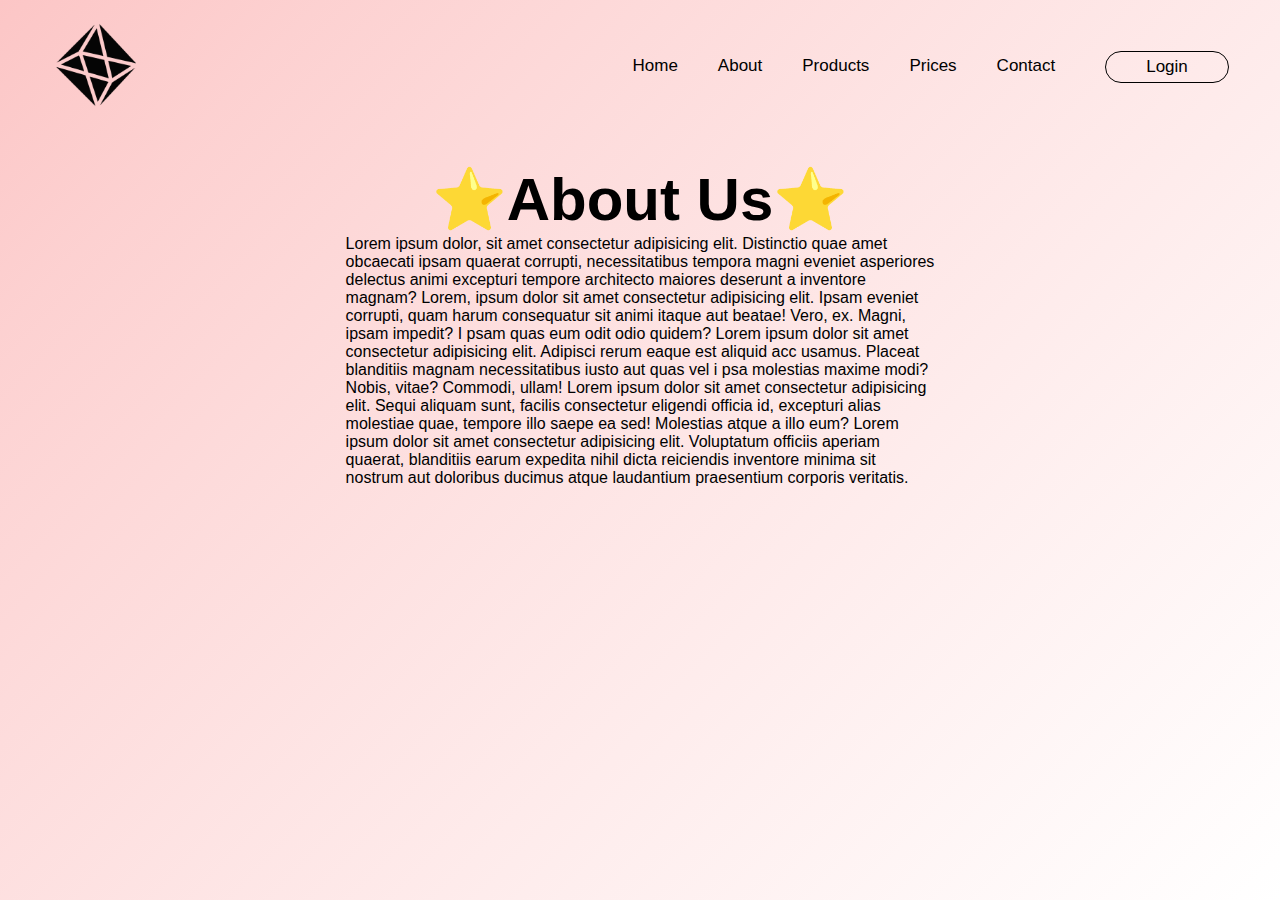
==== about.html @ 92e3112c "commits of the first steps in the section about" ====
<!DOCTYPE html>
<html lang="pt-br">

<head>

    <meta charset="UTF-8">
    <meta name="viewport" content="width=device-width, initial-scale= 1.0">
    <meta http-equiv="X-UA-Compatible" content="IE-edge">

    <!--Link CSS-->
    <link rel="stylesheet" href="assets/style.css">
    <link rel="stylesheet" href="assets/about.css">

</head>

<body>

    <div class="container">

        <nav>

            <div class="logo">

                <a href="index.html">
                    <img src="assets/img/logo.png" width="100%">
                </a>

            </div>

            <ul>
                <li>
                    <a href="index.html">Home</a>
                </li>

                <li>
                    <a href="about.html">About</a>
                </li>

                <li>
                    <a href="#">Products</a>
                </li>

                <li>
                    <a href="#">Prices</a>
                </li>


                <li>
                    <a href="#">Contact</a>
                </li>


                <li class="lg">
                    <a href="#">Login</a>
                </li>

            </ul>

            <div class="menu-icon">
                <img src="assets/img/menu.png">
            </div>



        </nav>

        <main>

            <div class="about-container">

                <div class="text-about">
                    <span class="about-title">
                        <h1>About Us</h1>
                    </span>

                    <p>Lorem ipsum dolor, sit amet consectetur adipisicing elit. Distinctio quae amet obcaecati
                        ipsam quaerat corrupti, necessitatibus tempora magni eveniet asperiores delectus animi excepturi
                        tempore
                        architecto maiores deserunt a inventore magnam?
                        Lorem, ipsum dolor sit amet consectetur adipisicing elit. Ipsam eveniet
                        corrupti, quam harum consequatur sit animi itaque aut beatae! Vero, ex. Magni, ipsam impedit? I
                        psam quas eum odit odio quidem?
                        Lorem ipsum dolor sit amet consectetur adipisicing elit. Adipisci rerum eaque est aliquid acc
                        usamus. Placeat blanditiis magnam necessitatibus iusto aut quas vel i
                        psa molestias maxime modi? Nobis,
                        vitae? Commodi, ullam!
                        Lorem ipsum dolor sit amet consectetur adipisicing elit. Sequi aliquam sunt, facilis consectetur
                        eligendi officia id, excepturi alias molestiae quae, tempore illo saepe ea sed! Molestias atque
                        a illo eum?
                        Lorem ipsum dolor sit amet consectetur adipisicing elit. Voluptatum officiis aperiam quaerat,
                        blanditiis earum expedita nihil dicta reiciendis inventore minima sit nostrum aut doloribus
                        ducimus atque laudantium praesentium corporis veritatis.</p>
                </div>

            </div>


        </main>
    </div>

</body>
<script src="assets/script/main.js"></script>

</html>
---- assets/style.css ----
*{
    margin: 0;
    padding:0;
    box-sizing:border-box;
    text-decoration:none;
    list-style:none;
    font-family: Arial, Helvetica, sans-serif;
}
body{
    min-height:100vh;
    background-image: linear-gradient(134deg, #fcc6c6, 45%, white)
    
}

.container{
        max-width:1300px;
        margin: 0 auto;
        padding: 0 4%;
       
}
nav{
    padding-top:20px;
    display:flex;
    align-items:center;
    justify-content:space-between;
}
nav .logo{
    width:90px;
    
}
nav ul{
    display:flex;
    align-items:center;
}
nav .menu-icon{
    display:none;
    cursor:pointer;
}
nav ul li{
    padding:20px;
}
nav ul li:not(.lg)::after{
    display:block;
    content: '';
    width:0;
    background-color: black;
    transition: .5s;
    height:3px;
}
nav ul li:hover::after{
    width:100%;
}
nav ul li.lg{
    border:1px solid black;
    border-radius:30px;
    padding: 5px 40px;
    margin-left:30px;
}
nav ul li a{
    color: black;
    font-size:17px;
}
main{
    display:flex;
    align-items:center;
    margin-top:30px;
}
main .main-text{
    width:50%;
}
main .main-text h1{
    font-size: 4rem;
}
main .main-text h1 strong{
    display:block;
    font-weight:normal;

}
main .main-text h1 b{
    background-color:black;
    color:white;
    padding: 0 5px;
    font-size:5rem;
}
main .main-text p{
    color:black;
    margin: 10px 0 40px;
    width:90%;
}

main .main-text button{
    background-color:black;
    color:white;
    border-radius:30px;
    padding:10px 50px;
    outline: none;
    border: none;
    cursor:pointer;
    font-size:17px;
    border: 1px solid transparent;
    transition: all .5s;
}
main .main-text button:hover{
    transform: scale(1.1)
}

main .main-img{
    width:50%;
}
main .main-img img{
    width:100%;
}

@media (max-width: 850px){
    nav .menu-icon{
        display:block;
    }
    nav ul{
        position:fixed;
        top:0;
        left:0;
        background-color: rgba(0, 0, 0, 0.863);
        flex-direction:column;
        justify-content:center;
        height:100%;
        width:60%;
        transform:translateX(-100%);
        transition: .6s;
    }

    nav ul.active{
        transform: translateX(0%);
    }

    nav ul li.lg{
        border: 1px solid white;
        margin-left:0;
    }

    nav ul li:not(.lg)::after{
        background-color:white;
    }

    nav ul li a{
        color:white;
        font-size:24px;
    }

    main{
        flex-direction:column;
        padding:20px;
    }
    main .main-text{
        width:100%;
        text-align:center;
    }

    main .main-img{
        margin-top:70px;
        width:100%;
    }

    main .main-text button:hover{
        transform: scale(1.3)
    }
}

@media (max-width:400px){
    main .main-text h1 b{
        font-size:3.5rem;
    }
    main .main-text h1 strong{
        font-size:2rem;
    }
}
---- assets/about.css ----
.about-container{
    width:50%;
    height:auto;
    position:relative;
    left:50%;
    top:50%;
    transform:translate(-50%, 0%);
}
.about-title{
    text-align: center;
    font-size:30px;
    display:block;
    width:100%;
    height:50%;
    margin: 0 auto;
}
.about-title h1::before, .about-title h1::after{
    content:"\2B50"
}
.text-about{
    width:100%;
    margin-top:20px;
}
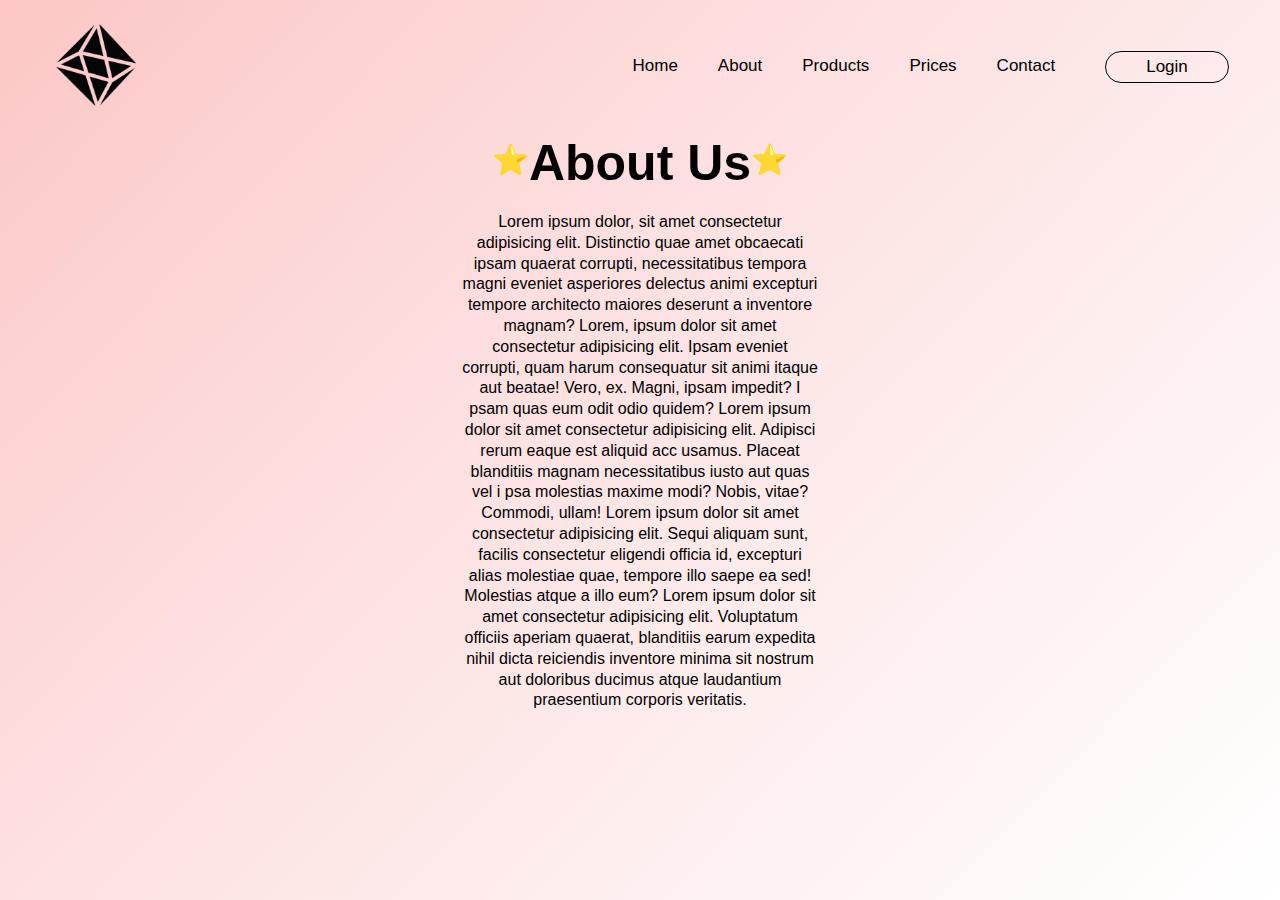
==== commit 90121566: "changes in the section about" ====
--- a/about.html
+++ b/about.html
@@ -94,6 +94,8 @@
 
             </div>
 
+            
+
 
         </main>
     </div>
--- a/assets/style.css
+++ b/assets/style.css
@@ -55,6 +55,7 @@
     border-radius:30px;
     padding: 5px 40px;
     margin-left:30px;
+    cursor:pointer;
 }
 nav ul li a{
     color: black;
--- a/assets/about.css
+++ b/assets/about.css
@@ -1,23 +1,39 @@
 .about-container{
     width:50%;
-    height:auto;
+    height:100%;
     position:relative;
     left:50%;
-    top:50%;
+    top:-50px;
     transform:translate(-50%, 0%);
 }
 .about-title{
     text-align: center;
-    font-size:30px;
+    font-size:25px;
     display:block;
     width:100%;
     height:50%;
     margin: 0 auto;
 }
 .about-title h1::before, .about-title h1::after{
-    content:"\2B50"
+    content:"\2B50";
+    font-size:30px;
+    position:relative;
+    top:-10px;
+   
 }
 .text-about{
+    display:flex;
+    justify-content:center;
+    align-items:center;
+    flex-direction:column;
+    padding:40px;
     width:100%;
+    height:100%;
+}
+.about-container .text-about p{
+    max-width:70%;
     margin-top:20px;
+    text-align:center;
+    line-height:1.3em;
+    height:50%;
 }
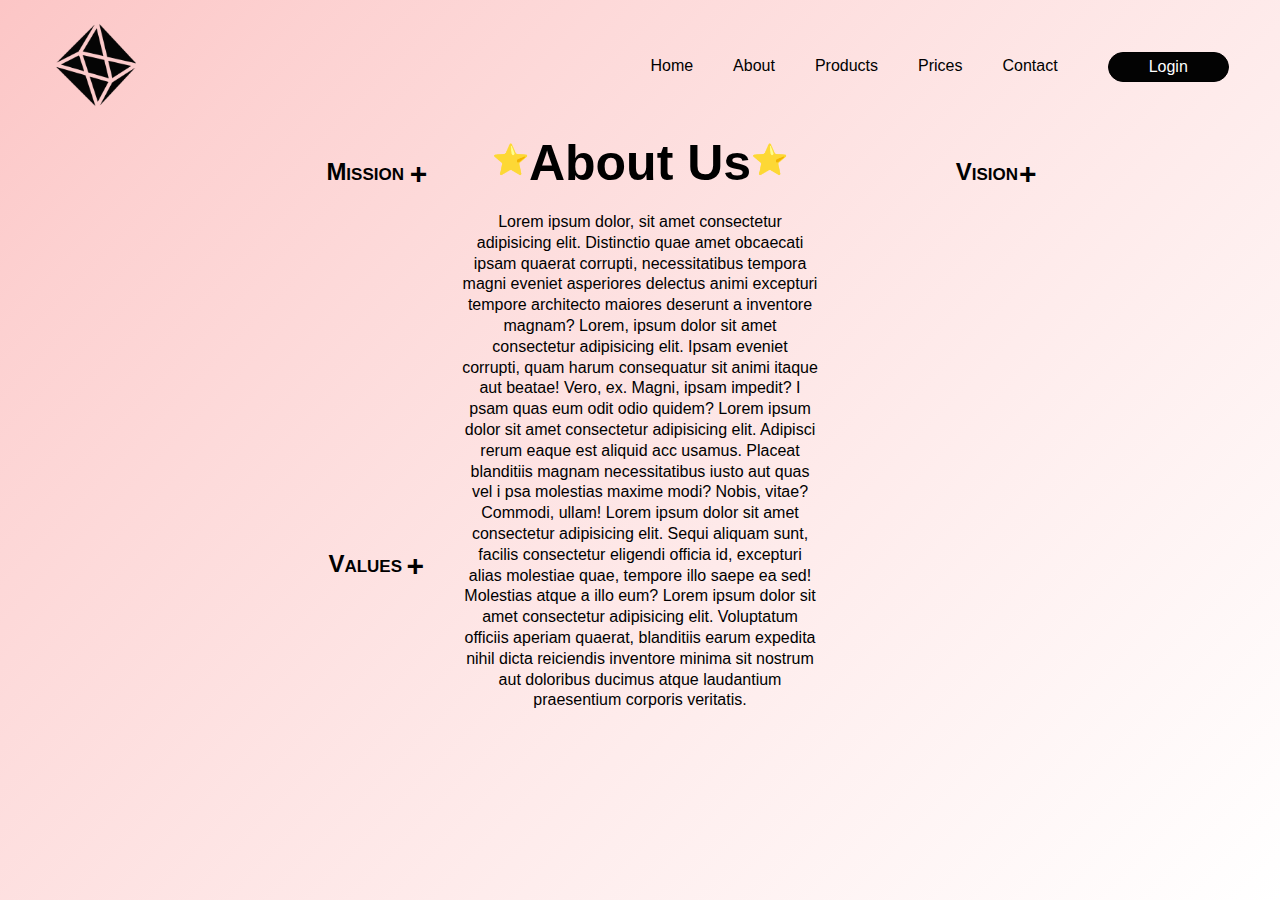
==== commit c0770297: "alteração about us" ====
--- a/about.html
+++ b/about.html
@@ -56,10 +56,13 @@
 
             </ul>
 
-            <div class="menu-icon">
-                <img src="assets/img/menu.png">
+            <div class="menuHamburguer">
+                <span></span>
+                <span></span>
+                <span></span>
             </div>
 
+            
 
 
         </nav>
@@ -94,6 +97,71 @@
 
             </div>
 
+            <div class="triggers__container">
+
+                <div class="mission__container">
+
+                        <input type="checkbox" class="mission__input" id="mission">
+
+                        <div class="mission__wrapper">
+
+                            <label for="mission">
+                                <h2 class="mission__title">Mission</h2>
+                            </label>
+
+                            <p class="mission__content">
+                                Lorem ipsum dolor, sit amet consectetur adipisicing elit. Distinctio quae amet obcaecati
+                                ipsam quaerat corrupti, necessitatibus tempora magni eveniet asperiores delectus animi excepturi
+                                tempore
+                                architecto maiores deserunt a inventore magnam?
+                            </p>
+
+                        </div>
+
+                </div>
+
+                <div class="vision__container">
+
+                    <input type="checkbox" class="vision__input" id="vision">
+
+                    <div class="vision__wrapper">
+
+                        <label for="vision">
+                        <h2 class="vision__title">Vision</h2>
+                        </label>
+
+                        <p class="vision__content">
+                        Lorem ipsum dolor, sit amet consectetur adipisicing elit. Distinctio quae amet obcaecati
+                        ipsam quaerat corrupti, necessitatibus tempora magni eveniet asperiores delectus animi excepturi
+                        tempore
+                        architecto maiores deserunt a inventore magnam?
+                        </p>
+                    </div>
+
+                </div>
+
+                <div class="value__container">
+                    
+                    <input type="checkbox" class="value__input" id="value">
+
+                    <div class="value__wrapper">
+                        
+                        <label for="value">
+                            <h2 class="value__title">Values</h2>
+                        </label>
+                        
+                        <ul class="value__content">
+                            <li>Innovation</li>
+                            <li>Responsibility</li>
+                            <li>Collaboration</li>
+                            <li>Quality</li>
+                        </ul>
+                    </div>
+
+                </div>
+
+            </div>
+
             
 
 
--- a/assets/style.css
+++ b/assets/style.css
@@ -3,7 +3,7 @@
     padding:0;
     box-sizing:border-box;
     text-decoration:none;
-    list-style:none;
+    
     font-family: Arial, Helvetica, sans-serif;
 }
 body{
@@ -28,9 +28,11 @@
     width:90px;
     
 }
+
 nav ul{
     display:flex;
     align-items:center;
+    list-style-type:none;
 }
 nav .menu-icon{
     display:none;
@@ -47,6 +49,10 @@
     transition: .5s;
     height:3px;
 }
+nav ul li a{
+    color:black;
+}
+
 nav ul li:hover::after{
     width:100%;
 }
@@ -56,11 +62,20 @@
     padding: 5px 40px;
     margin-left:30px;
     cursor:pointer;
-}
-nav ul li a{
-    color: black;
-    font-size:17px;
-}
+    background: rgb(3, 3, 3);
+    transition: all .5s
+}
+nav ul li.lg a{
+    color: white;
+}
+nav ul li.lg:hover{
+    box-shadow: 5px 10px #888888;
+    padding: 10px 50px;
+}
+nav .menuHamburguer{
+    display:none;
+}
+
 main{
     display:flex;
     align-items:center;
@@ -110,6 +125,7 @@
 }
 main .main-img img{
     width:100%;
+    
 }
 
 @media (max-width: 850px){
@@ -125,6 +141,7 @@
         justify-content:center;
         height:100%;
         width:60%;
+        z-index: 10;
         transform:translateX(-100%);
         transition: .6s;
     }
@@ -164,7 +181,53 @@
     main .main-text button:hover{
         transform: scale(1.3)
     }
-}
+    nav .menuHamburguer{
+        cursor: pointer;
+        display:block;
+    }
+    nav .menuHamburguer span{
+        display: block;
+        margin-bottom: 10px;
+        height: 2px;
+        width: 28px;
+        background: white;
+        
+    }
+    nav .menuHamburguer.active span:nth-child(1){
+        transition-delay: 0.8;
+        transform: 45deg;
+    }
+    
+    nav .menuHamburguer.active span:nth-child(2){
+        width: 0;
+    }
+    }
+    nav .menuHamburguer span{
+        display: block;
+        margin-bottom: 10px;
+        height: 2px;
+        width: 28px;
+        background: black;
+        transition: .9s;
+    }
+    nav .menuHamburguer.menuHamburguer.active{
+        transition: 1s;
+        transform: rotate(45deg);
+    }
+    nav .menuHamburguer.active span:nth-child(2){
+        transition: .2s;
+        width: 0;
+    }
+    nav .menuHamburguer.active span:nth-child(1),
+    nav .menuHamburguer.active span:nth-child(3){
+        transition: .4s;
+    }
+    nav .menuHamburguer.active span:nth-child(1){
+        transform: translateY(15px) rotate(180deg);
+    }
+    nav .menuHamburguer.active span:nth-child(3){
+        transform: translateY(-9px) rotate(90deg);
+    }
 
 @media (max-width:400px){
     main .main-text h1 b{
--- a/assets/about.css
+++ b/assets/about.css
@@ -1,3 +1,7 @@
+body{
+    overflow-y: hidden;
+    height:100%;
+}
 .about-container{
     width:50%;
     height:100%;
@@ -5,6 +9,7 @@
     left:50%;
     top:-50px;
     transform:translate(-50%, 0%);
+    
 }
 .about-title{
     text-align: center;
@@ -37,3 +42,220 @@
     line-height:1.3em;
     height:50%;
 }
+.triggers__container{
+    left:100px;
+    top:114px;
+    position:absolute;
+    width:90%;
+    height:80%;
+    
+    z-index:0;
+}
+
+
+.mission__container{
+    position:relative;
+    left:10%;
+    top:5%;
+    max-width:300px;
+    width:100%;
+    height:auto;
+    z-index:2;
+}
+.vision__container{
+    position:absolute;
+    right:10%;
+    top:5%;
+    max-width:300px;
+    width:100%;
+    height:auto;
+    z-index:2;
+}
+.value__container{
+    position:absolute;
+    left:10%;
+    top:60%;
+    max-width:300px;
+    width:100%;
+    height:auto;
+    z-index:2;
+}
+
+.mission__container .mission__wrapper,
+.vision__container .vision__wrapper,
+.value__container .value__wrapprer{
+    width:100%;
+    display:flex;
+    flex-direction:column;
+    justify-content:center;
+    align-items:center;
+    z-index:3;
+    min-height:260px;
+    height:100%;
+    
+}
+.mission__container .mission__input, 
+.vision__container .vision__input,
+.value__container .value__input{
+    display:none;
+}
+
+.mission__wrapper .mission__title,
+.vision__wrapper .vision__title,
+.value__wrapper .value__title{
+    text-align:center;
+    font-variant:small-caps;
+    position:absolute;
+    top:3%;
+    left:50%;
+    transform:translateX(-50%);
+    transition: 0.5s;
+}
+.mission__title:hover, .vision__title:hover, .value__title:hover{
+    color: #ffffff;
+}
+.mission__wrapper .mission__title::after,
+.vision__wrapper .vision__title::after,
+.value__wrapper .value__title::after{
+    position:absolute;
+    right:-30%;
+    top:-4%;
+    content:'+';
+    float:right;
+    font-size:30px;
+    animation: spinning 7s infinite linear;
+    
+}
+.mission__wrapper .mission__content,
+.vision__wrapper .vision__content,
+.value__wrapper .value__content{
+    max-width:70%;
+    margin-top:20px;
+    text-align:center;
+    line-height:1.3em;
+    height:50%;
+    opacity:0;
+    user-select:none;
+}
+.value__wrapper .value__content {
+    list-style-type: disc;
+    margin: 40px 110px 0px 110px;
+}
+.value__wrapper .value__content li{
+    margin-right:90px;
+}
+
+.mission__wrapper > label,
+.vision__wrapper > label,
+.value__wrapper > label{
+    user-select:none;
+    cursor:pointer;
+    width:100%;
+}
+
+.mission__input:checked + .mission__wrapper .mission__content,
+.vision__input:checked + .vision__wrapper .vision__content,
+.value__input:checked + .value__wrapper .value__content{
+    animation: opacity 2s ease;
+    animation-fill-mode: forwards; 
+}
+
+.mission__input:checked + .mission__wrapper .mission__title::after,
+.vision__input:checked + .vision__wrapper .vision__title::after,
+.value__input:checked + .value__wrapper .value__title::after{
+    animation: spinning 7s infinite linear reverse;
+}
+
+
+
+@media (max-width:1276px){
+    body{
+        overflow-y:scroll;
+        min-height:100vh;
+    }
+
+    main{
+        display:flex;
+        align-content:center;
+        flex-direction:column;
+        
+    }
+    .about-container{
+        width:100%;
+        height:100%;
+        position:relative;
+       
+    }
+    .text-container{
+        width:100%;
+    }
+    
+    .triggers__container{
+        width:40%;
+        min-height:100vh;
+        
+        position:relative;
+        display:flex;
+        flex-direction:column;
+        align-items:center;
+        top:0;
+    }
+    .mission__container{
+        position:relative;
+        max-width:300px;
+        width:100%;
+        top:0;
+        left:0;
+        right:0;
+       
+    }
+    .vision__container{
+        position:relative;
+        max-width:300px;
+        width:100%;
+        top:0;
+        left:0;
+        right:0;
+        
+    }
+    .value__container{
+        position:relative;
+        max-width:300px;
+        width:100%;
+        top:0;
+        left:0;
+        right:0;
+        
+    }
+}
+
+
+@keyframes spinning {
+
+    0%{
+        transform: rotate(0deg);
+    }
+    50%{
+        transform: rotate(180deg);
+    }
+    100% {
+        transform: rotate(360deg);
+    }
+    50%{
+        transform: rotate(180deg);
+    }
+    0%{
+        transform: rotate(0deg);
+    }
+
+}
+
+@keyframes opacity{
+    0%{
+        opacity: 0
+    }
+    100%{
+        opacity:1
+    }
+}
+
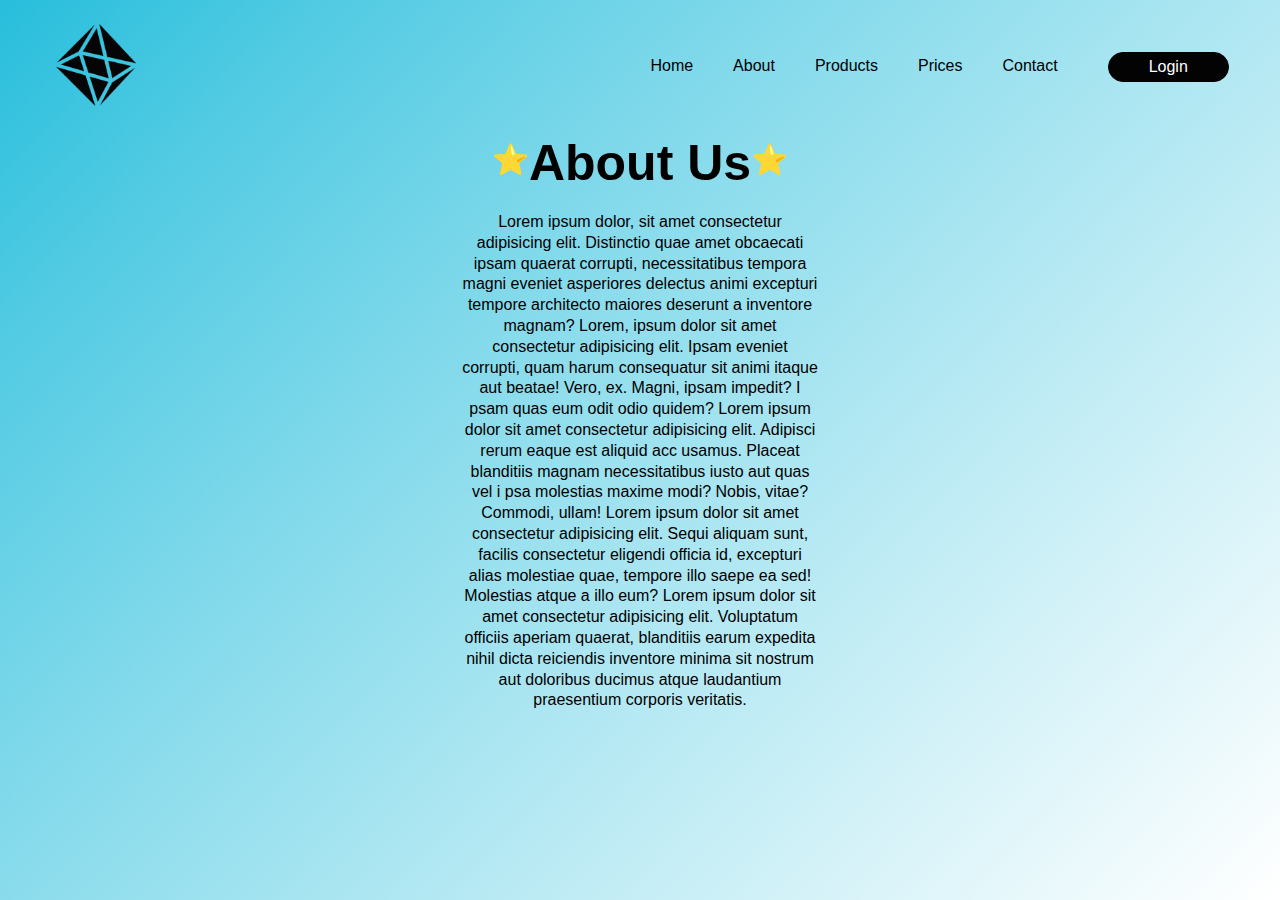
==== commit 5dc7d80d: "trying to add the specialist section, it still needs to fix bugs." ====
--- a/about.html
+++ b/about.html
@@ -37,7 +37,7 @@
                 </li>
 
                 <li>
-                    <a href="#">Products</a>
+                    <a href="products.html">Products</a>
                 </li>
 
                 <li>
@@ -73,7 +73,7 @@
 
                 <div class="text-about">
                     <span class="about-title">
-                        <h1>About Us</h1>
+                        <h1 class="selector">About Us</h1>
                     </span>
 
                     <p>Lorem ipsum dolor, sit amet consectetur adipisicing elit. Distinctio quae amet obcaecati
--- a/assets/style.css
+++ b/assets/style.css
@@ -8,7 +8,7 @@
 }
 body{
     min-height:100vh;
-    background-image: linear-gradient(134deg, #fcc6c6, 45%, white)
+    background-image: linear-gradient(134deg, rgb(39,190,220), 45%, white)
     
 }
 
@@ -125,7 +125,6 @@
 }
 main .main-img img{
     width:100%;
-    
 }
 
 @media (max-width: 850px){
@@ -210,7 +209,7 @@
         background: black;
         transition: .9s;
     }
-    nav .menuHamburguer.menuHamburguer.active{
+    nav .menuHamburguer.active{
         transition: 1s;
         transform: rotate(45deg);
     }
@@ -236,4 +235,5 @@
     main .main-text h1 strong{
         font-size:2rem;
     }
-}+}
+
--- a/assets/about.css
+++ b/assets/about.css
@@ -9,7 +9,7 @@
     left:50%;
     top:-50px;
     transform:translate(-50%, 0%);
-    
+    z-index:1000;
 }
 .about-title{
     text-align: center;
@@ -18,6 +18,7 @@
     width:100%;
     height:50%;
     margin: 0 auto;
+    cursor:pointer;
 }
 .about-title h1::before, .about-title h1::after{
     content:"\2B50";
@@ -48,8 +49,14 @@
     position:absolute;
     width:90%;
     height:80%;
-    
     z-index:0;
+    transform:translateX(-50%);
+    transition: 3s;
+    opacity:0;
+}
+.triggers__container.ativo{
+    transform:translateX(0);
+    opacity:1;
 }
 
 
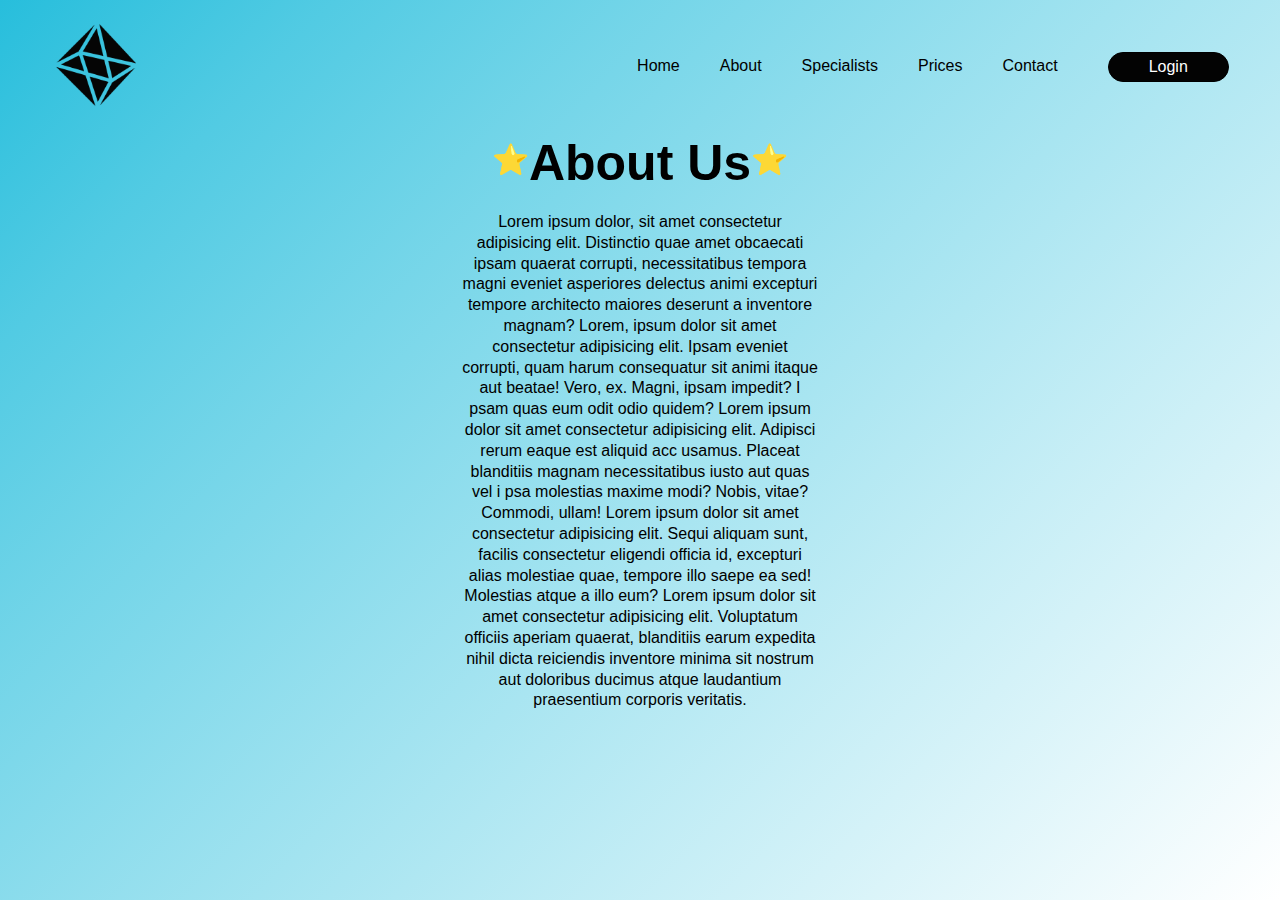
==== commit 0ef4b8d7: "actualizations in the section specialists" ====
--- a/about.html
+++ b/about.html
@@ -37,7 +37,7 @@
                 </li>
 
                 <li>
-                    <a href="products.html">Products</a>
+                    <a href="specialist.html">Specialists</a>
                 </li>
 
                 <li>
